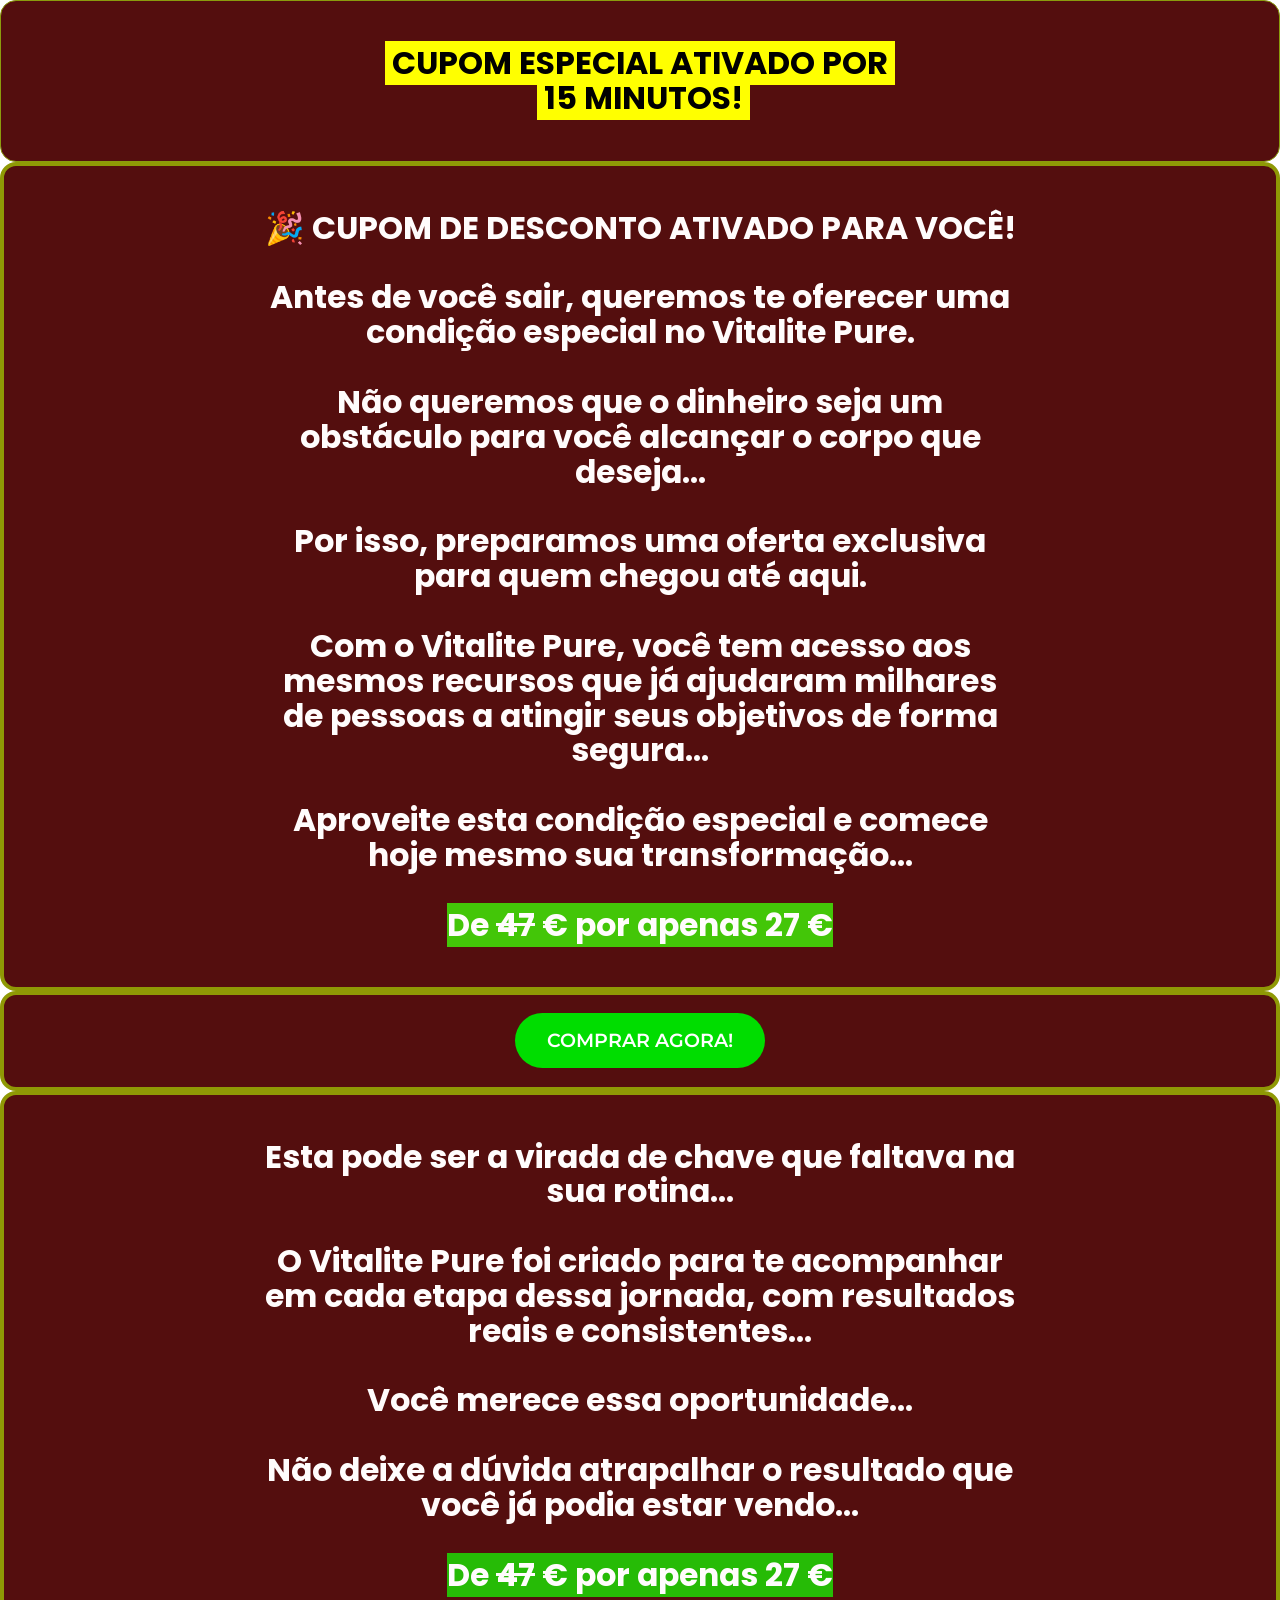
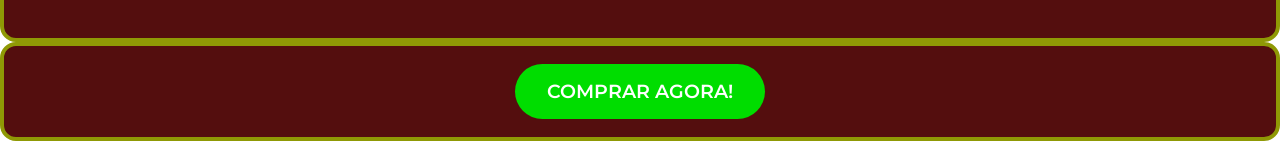
==== back/index.html @ b8b9755d "Add /back exit-intent recovery page and point vsl/vsl-9 to it Recria a pagina de recuperacao (antes " ====
<!doctype html>
<html lang="pt-BR" dir="ltr">
<head>
<meta charset="utf-8">
<meta name="viewport" content="width=device-width,initial-scale=1,shrink-to-fit=no">
<meta name="robots" content="index, follow">
<meta property="og:type" content="website">
<meta property="og:title" content="Vitalite Pure">
<meta property="og:description" content="Offre speciale Vitalite Pure">
<title>Vitalite Pure</title>
<link rel="preconnect" href="https://fonts.googleapis.com">
<link rel="preconnect" href="https://fonts.gstatic.com" crossorigin>
<link href="https://fonts.googleapis.com/css2?family=Poppins:wght@300;400;500;600;700;800&family=Roboto:wght@300;400;500;600;700;800&family=Montserrat:wght@300;400;500;600;700;800&display=swap" rel="stylesheet">
<style>
    html{scroll-behavior:smooth}
    body{margin:0;padding:0;background-color:#fff;overflow-x:hidden;font-family:Roboto,sans-serif}
    h2{font-family:Poppins,sans-serif;margin:0}
    img{max-width:100%}
    .coupon-box{border:1px solid #8b9c0d;border-radius:16px;margin:0;padding:3vh 20vw;background-color:#540e0e}
    .offer-box{border:4px solid #8f9905;border-radius:16px;margin:0;padding:3vh 20vw;background-color:#540e0e}
    .cta-box{border:4px solid #8f9905;border-radius:16px;margin:0;padding:.01vh 20vw;background-color:#540e0e}
    @media (max-width:1200px){
        .coupon-box,.offer-box{padding:2.25vh 15vw}
        .cta-box{padding:.001vh 15vw}
    }
    @media (max-width:600px){
        .coupon-box,.offer-box{padding:1.5vh 1.5vw}
        .cta-box{padding:.75vh .75vw}
    }
    .coupon-headline{font-size:1.65vw;text-align:center;padding:2vh 0;color:#000;line-height:1.1;font-weight:400}
    .offer-text{font-size:1.65vw;text-align:center;padding:2vh 0;color:#fffcfc;line-height:1.1;font-weight:400}
    @media (max-width:1200px){
        .coupon-headline,.offer-text{font-size:2.5vw;padding:1.5vh 0}
    }
    @media (max-width:600px){
        .coupon-headline,.offer-text{font-size:4.5vw;padding:1.5vh 0}
    }
    .cta-button{background-color:#0d0;border-radius:32px;border:none;color:#fff;padding:16px 32px;font-weight:600;font-family:Montserrat,sans-serif;display:block;width:fit-content;text-align:center;margin:2vh auto;font-size:1.49vw;cursor:pointer}
    @media (max-width:1200px){.cta-button{font-size:2.25vw}}
    @media (max-width:640px){.cta-button{font-size:4.5vw}}
    .zooming{animation:zooming 1.25s ease infinite}
    @keyframes zooming{0%{transform:scale(1,1)}50%{transform:scale(1.1,1.1)}100%{transform:scale(1,1)}}
</style>
</head>
<body>

    <div class="coupon-box">
        <div class="coupon-headline">
            <h2><span style="background-color:#ff0">&nbsp;<b>CUPOM ESPECIAL ATIVADO POR</b>&nbsp;</span><br>&nbsp;<span style="background-color:#ff0">&nbsp;<b>15 MINUTOS!</b>&nbsp;</span></h2>
        </div>
    </div>

    <div class="offer-box">
        <div class="offer-text">
            <h2>
                🎉 CUPOM DE DESCONTO ATIVADO PARA VOCÊ!<br><br>
                Antes de você sair, queremos te oferecer uma condição especial no Vitalite Pure.<br><br>
                Não queremos que o dinheiro seja um obstáculo para você alcançar o corpo que deseja...<br><br>
                Por isso, preparamos uma oferta exclusiva para quem chegou até aqui.<br><br>
                Com o Vitalite Pure, você tem acesso aos mesmos recursos que já ajudaram milhares de pessoas a atingir seus objetivos de forma segura...<br><br>
                Aproveite esta condição especial e comece hoje mesmo sua transformação...<br><br>
                <span style="background-color:#43c608">De&nbsp;<del>47</del>&nbsp;€ por apenas 27 €</span>
            </h2>
        </div>
    </div>

    <div class="cta-box">
        <p class="cta-button zooming" id="cta-1">COMPRAR AGORA!</p>
    </div>

    <div class="offer-box">
        <div class="offer-text">
            <h2>
                Esta pode ser a virada de chave que faltava na sua rotina...<br><br>
                O Vitalite Pure foi criado para te acompanhar em cada etapa dessa jornada, com resultados reais e consistentes...<br><br>
                Você merece essa oportunidade...<br><br>
                Não deixe a dúvida atrapalhar o resultado que você já podia estar vendo...<br><br>
                <span style="background-color:#26bb06">De&nbsp;<del>47</del>&nbsp;€ por apenas 27 €</span>
            </h2>
        </div>
    </div>

    <div class="cta-box">
        <p class="cta-button zooming" id="cta-2">COMPRAR AGORA!</p>
    </div>


<script>
    var CHECKOUT_URL = "https://checkout.kashpay.com.br/checkout/checkout-1781483307195";
    document.getElementById("cta-1").addEventListener("click", function () {
        window.location.href = CHECKOUT_URL;
    });
    document.getElementById("cta-2").addEventListener("click", function () {
        window.location.href = CHECKOUT_URL;
    });
</script>
</body>
</html>
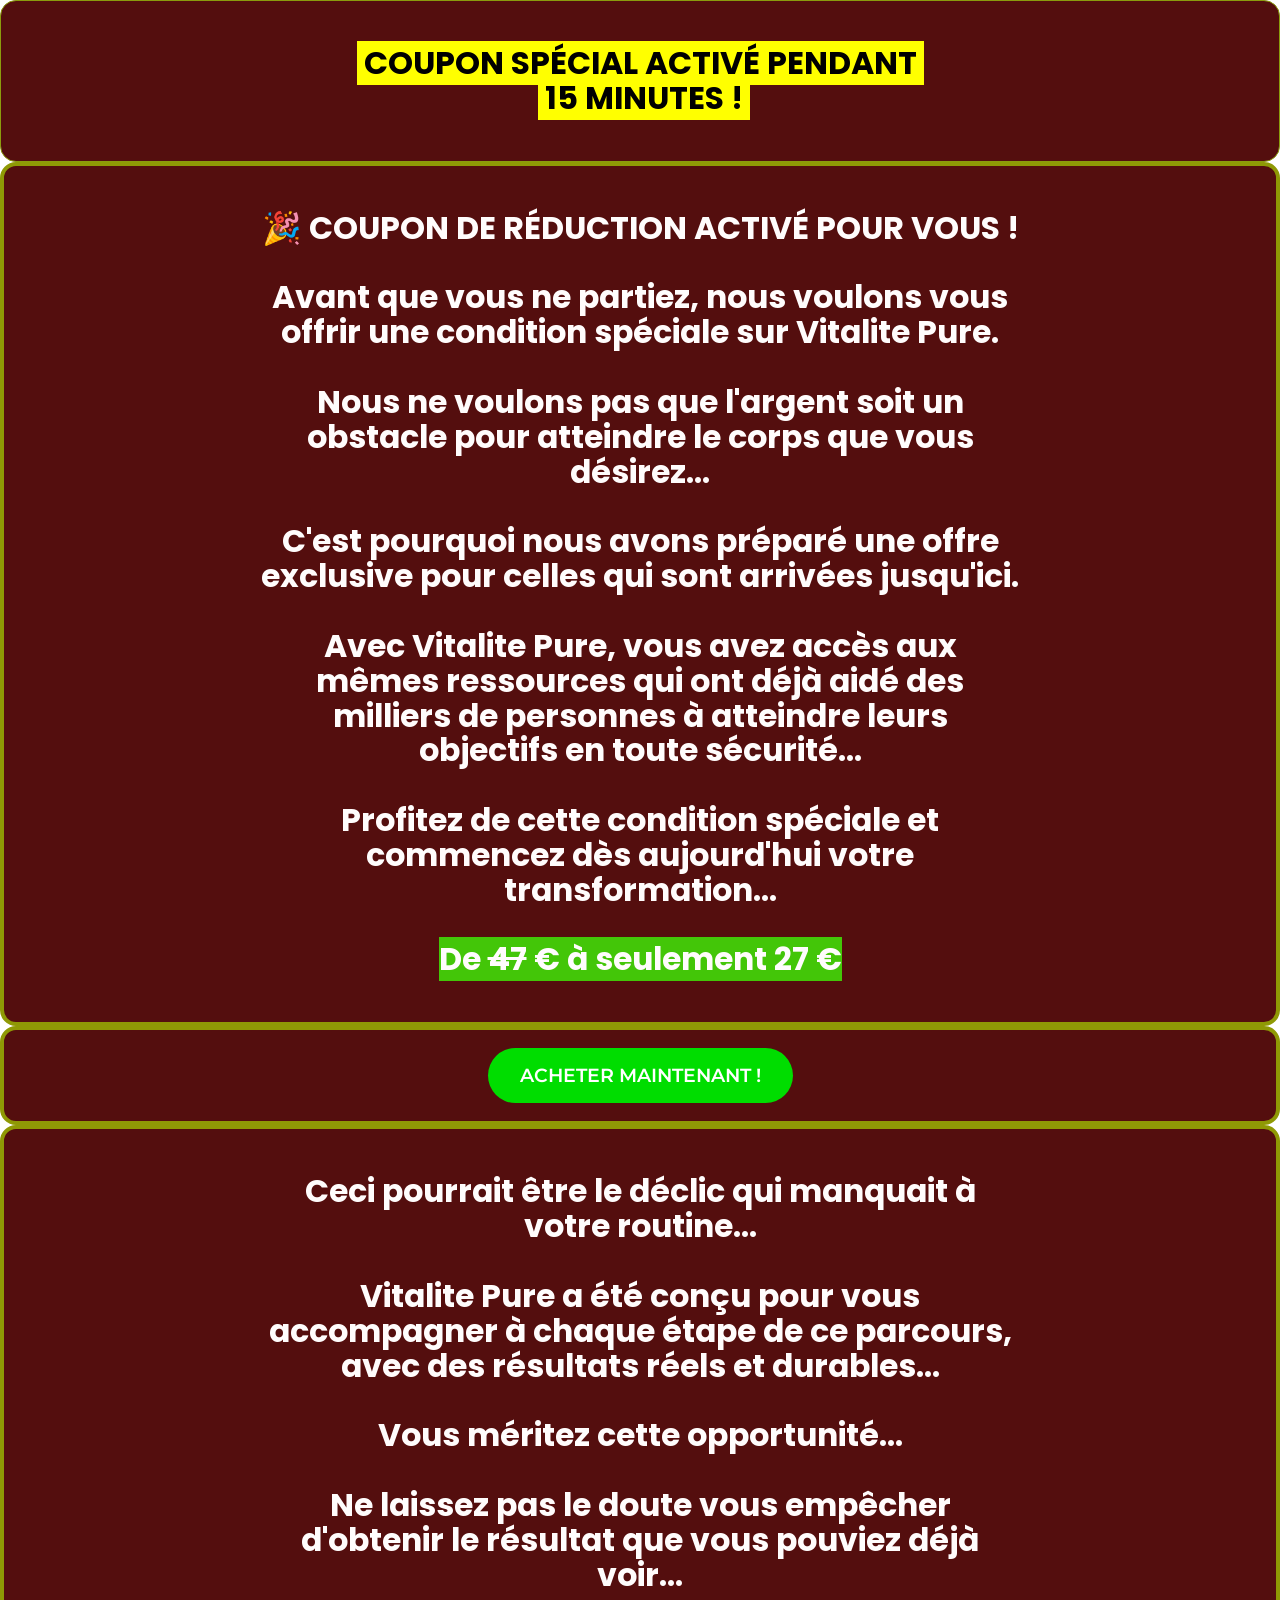
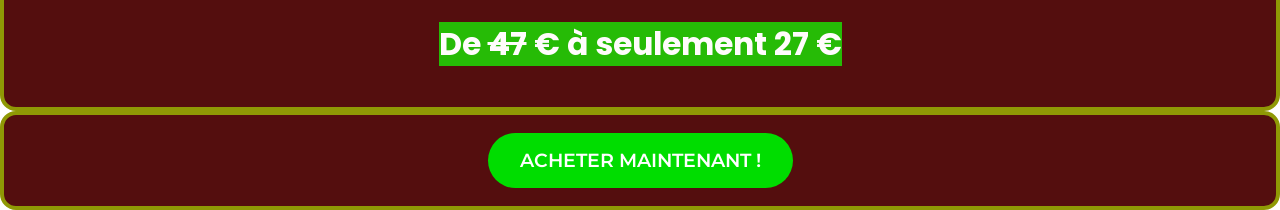
==== commit 59ee62f3: "Translate /back page to French O conteudo estava em portugues por engano; as demais paginas do funil" ====
--- a/back/index.html
+++ b/back/index.html
@@ -6,7 +6,7 @@
 <meta name="robots" content="index, follow">
 <meta property="og:type" content="website">
 <meta property="og:title" content="Vitalite Pure">
-<meta property="og:description" content="Offre speciale Vitalite Pure">
+<meta property="og:description" content="Offre sp&eacute;ciale Vitalite Pure">
 <title>Vitalite Pure</title>
 <link rel="preconnect" href="https://fonts.googleapis.com">
 <link rel="preconnect" href="https://fonts.gstatic.com" crossorigin>
@@ -46,42 +46,42 @@
 
     <div class="coupon-box">
         <div class="coupon-headline">
-            <h2><span style="background-color:#ff0">&nbsp;<b>CUPOM ESPECIAL ATIVADO POR</b>&nbsp;</span><br>&nbsp;<span style="background-color:#ff0">&nbsp;<b>15 MINUTOS!</b>&nbsp;</span></h2>
+            <h2><span style="background-color:#ff0">&nbsp;<b>COUPON SP&Eacute;CIAL ACTIV&Eacute; PENDANT</b>&nbsp;</span><br>&nbsp;<span style="background-color:#ff0">&nbsp;<b>15 MINUTES !</b>&nbsp;</span></h2>
         </div>
     </div>
 
     <div class="offer-box">
         <div class="offer-text">
             <h2>
-                🎉 CUPOM DE DESCONTO ATIVADO PARA VOCÊ!<br><br>
-                Antes de você sair, queremos te oferecer uma condição especial no Vitalite Pure.<br><br>
-                Não queremos que o dinheiro seja um obstáculo para você alcançar o corpo que deseja...<br><br>
-                Por isso, preparamos uma oferta exclusiva para quem chegou até aqui.<br><br>
-                Com o Vitalite Pure, você tem acesso aos mesmos recursos que já ajudaram milhares de pessoas a atingir seus objetivos de forma segura...<br><br>
-                Aproveite esta condição especial e comece hoje mesmo sua transformação...<br><br>
-                <span style="background-color:#43c608">De&nbsp;<del>47</del>&nbsp;€ por apenas 27 €</span>
+                🎉 COUPON DE R&Eacute;DUCTION ACTIV&Eacute; POUR VOUS !<br><br>
+                Avant que vous ne partiez, nous voulons vous offrir une condition sp&eacute;ciale sur Vitalite Pure.<br><br>
+                Nous ne voulons pas que l'argent soit un obstacle pour atteindre le corps que vous d&eacute;sirez...<br><br>
+                C'est pourquoi nous avons pr&eacute;par&eacute; une offre exclusive pour celles qui sont arriv&eacute;es jusqu'ici.<br><br>
+                Avec Vitalite Pure, vous avez acc&egrave;s aux m&ecirc;mes ressources qui ont d&eacute;j&agrave; aid&eacute; des milliers de personnes &agrave; atteindre leurs objectifs en toute s&eacute;curit&eacute;...<br><br>
+                Profitez de cette condition sp&eacute;ciale et commencez d&egrave;s aujourd'hui votre transformation...<br><br>
+                <span style="background-color:#43c608">De&nbsp;<del>47</del>&nbsp;&euro; &agrave; seulement 27 &euro;</span>
             </h2>
         </div>
     </div>
 
     <div class="cta-box">
-        <p class="cta-button zooming" id="cta-1">COMPRAR AGORA!</p>
+        <p class="cta-button zooming" id="cta-1">ACHETER MAINTENANT !</p>
     </div>
 
     <div class="offer-box">
         <div class="offer-text">
             <h2>
-                Esta pode ser a virada de chave que faltava na sua rotina...<br><br>
-                O Vitalite Pure foi criado para te acompanhar em cada etapa dessa jornada, com resultados reais e consistentes...<br><br>
-                Você merece essa oportunidade...<br><br>
-                Não deixe a dúvida atrapalhar o resultado que você já podia estar vendo...<br><br>
-                <span style="background-color:#26bb06">De&nbsp;<del>47</del>&nbsp;€ por apenas 27 €</span>
+                Ceci pourrait &ecirc;tre le d&eacute;clic qui manquait &agrave; votre routine...<br><br>
+                Vitalite Pure a &eacute;t&eacute; con&ccedil;u pour vous accompagner &agrave; chaque &eacute;tape de ce parcours, avec des r&eacute;sultats r&eacute;els et durables...<br><br>
+                Vous m&eacute;ritez cette opportunit&eacute;...<br><br>
+                Ne laissez pas le doute vous emp&ecirc;cher d'obtenir le r&eacute;sultat que vous pouviez d&eacute;j&agrave; voir...<br><br>
+                <span style="background-color:#26bb06">De&nbsp;<del>47</del>&nbsp;&euro; &agrave; seulement 27 &euro;</span>
             </h2>
         </div>
     </div>
 
     <div class="cta-box">
-        <p class="cta-button zooming" id="cta-2">COMPRAR AGORA!</p>
+        <p class="cta-button zooming" id="cta-2">ACHETER MAINTENANT !</p>
     </div>
 
 
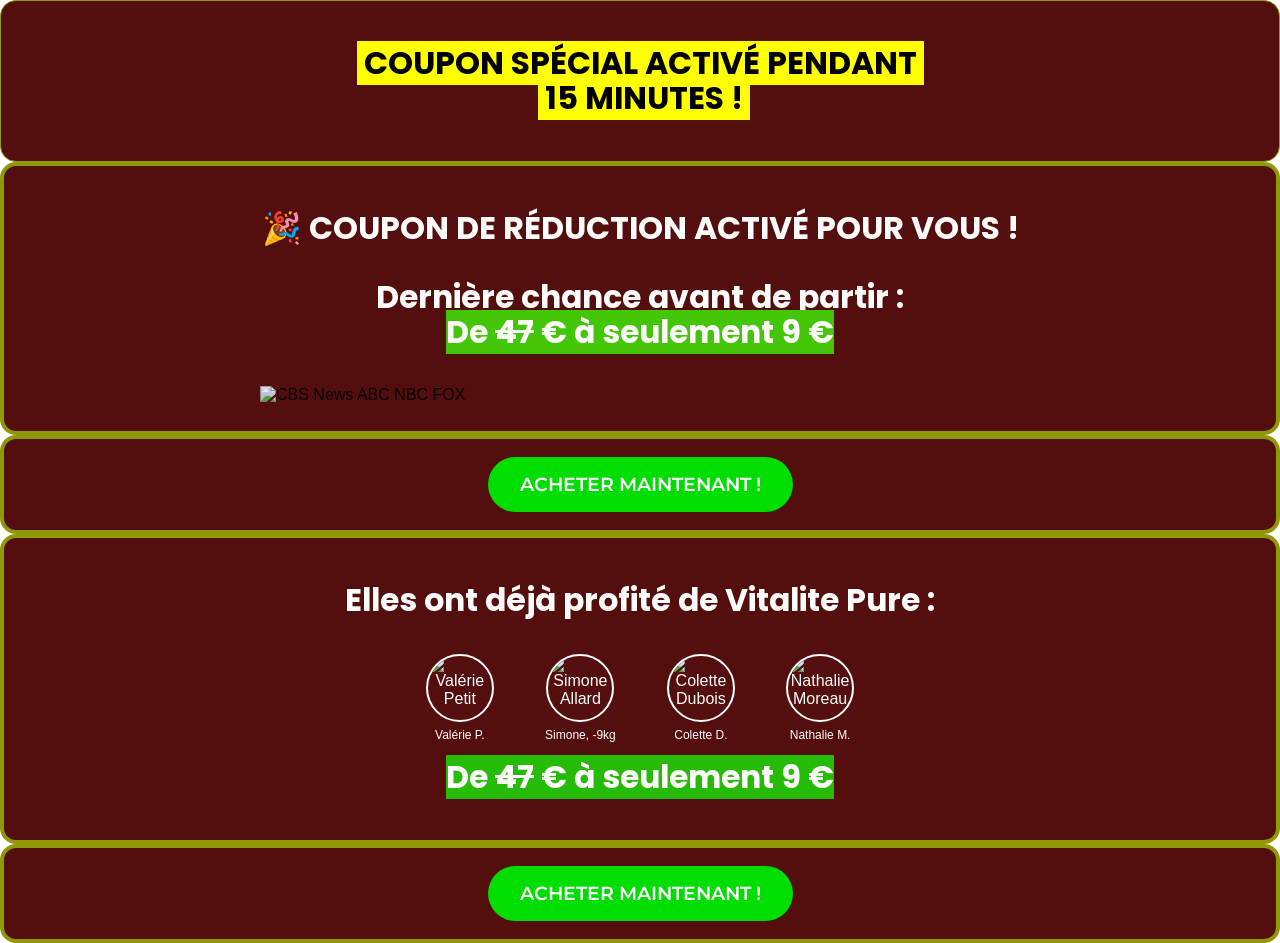
==== commit 969fba55: "Cut copy and add trust images to /back, drop price to 9 euros Substitui os blocos longos de texto po" ====
--- a/back/index.html
+++ b/back/index.html
@@ -40,6 +40,11 @@
     @media (max-width:640px){.cta-button{font-size:4.5vw}}
     .zooming{animation:zooming 1.25s ease infinite}
     @keyframes zooming{0%{transform:scale(1,1)}50%{transform:scale(1.1,1.1)}100%{transform:scale(1,1)}}
+    .media-proof{max-width:500px;margin:2vh auto 0;opacity:.9}
+    .avatar-row{display:flex;justify-content:center;gap:4vw;margin:2vh auto 0;flex-wrap:wrap}
+    .avatar-item{text-align:center;color:#fffcfc}
+    .avatar-item img{width:64px;height:64px;border-radius:50%;object-fit:cover;display:block;margin:0 auto 6px;border:2px solid #fff}
+    .avatar-item span{font-size:12px;display:block}
 </style>
 </head>
 <body>
@@ -54,14 +59,11 @@
         <div class="offer-text">
             <h2>
                 🎉 COUPON DE R&Eacute;DUCTION ACTIV&Eacute; POUR VOUS !<br><br>
-                Avant que vous ne partiez, nous voulons vous offrir une condition sp&eacute;ciale sur Vitalite Pure.<br><br>
-                Nous ne voulons pas que l'argent soit un obstacle pour atteindre le corps que vous d&eacute;sirez...<br><br>
-                C'est pourquoi nous avons pr&eacute;par&eacute; une offre exclusive pour celles qui sont arriv&eacute;es jusqu'ici.<br><br>
-                Avec Vitalite Pure, vous avez acc&egrave;s aux m&ecirc;mes ressources qui ont d&eacute;j&agrave; aid&eacute; des milliers de personnes &agrave; atteindre leurs objectifs en toute s&eacute;curit&eacute;...<br><br>
-                Profitez de cette condition sp&eacute;ciale et commencez d&egrave;s aujourd'hui votre transformation...<br><br>
-                <span style="background-color:#43c608">De&nbsp;<del>47</del>&nbsp;&euro; &agrave; seulement 27 &euro;</span>
+                Derni&egrave;re chance avant de partir :<br>
+                <span style="background-color:#43c608">De&nbsp;<del>47</del>&nbsp;&euro; &agrave; seulement 9 &euro;</span>
             </h2>
         </div>
+        <img class="media-proof" src="https://vitalitepure.online/wp-content/uploads/2024/11/22bc3ffc-8666-4500-ae65-5a3e77a2405c-1024x158-1-768x119.webp" alt="CBS News ABC NBC FOX" width="760" height="119">
     </div>
 
     <div class="cta-box">
@@ -70,13 +72,28 @@
 
     <div class="offer-box">
         <div class="offer-text">
-            <h2>
-                Ceci pourrait &ecirc;tre le d&eacute;clic qui manquait &agrave; votre routine...<br><br>
-                Vitalite Pure a &eacute;t&eacute; con&ccedil;u pour vous accompagner &agrave; chaque &eacute;tape de ce parcours, avec des r&eacute;sultats r&eacute;els et durables...<br><br>
-                Vous m&eacute;ritez cette opportunit&eacute;...<br><br>
-                Ne laissez pas le doute vous emp&ecirc;cher d'obtenir le r&eacute;sultat que vous pouviez d&eacute;j&agrave; voir...<br><br>
-                <span style="background-color:#26bb06">De&nbsp;<del>47</del>&nbsp;&euro; &agrave; seulement 27 &euro;</span>
-            </h2>
+            <h2>Elles ont d&eacute;j&agrave; profit&eacute; de Vitalite Pure :</h2>
+        </div>
+        <div class="avatar-row">
+            <div class="avatar-item">
+                <img src="https://pure-vitalite.online/wp-content/uploads/2026/01/1.webp" alt="Val&eacute;rie Petit" loading="lazy">
+                <span>Val&eacute;rie P.</span>
+            </div>
+            <div class="avatar-item">
+                <img src="https://pure-vitalite.online/wp-content/uploads/2026/01/10.webp" alt="Simone Allard" loading="lazy">
+                <span>Simone, -9kg</span>
+            </div>
+            <div class="avatar-item">
+                <img src="https://pure-vitalite.online/wp-content/uploads/2026/01/3.webp" alt="Colette Dubois" loading="lazy">
+                <span>Colette D.</span>
+            </div>
+            <div class="avatar-item">
+                <img src="https://pure-vitalite.online/wp-content/uploads/2026/01/15.webp" alt="Nathalie Moreau" loading="lazy">
+                <span>Nathalie M.</span>
+            </div>
+        </div>
+        <div class="offer-text">
+            <h2><span style="background-color:#26bb06">De&nbsp;<del>47</del>&nbsp;&euro; &agrave; seulement 9 &euro;</span></h2>
         </div>
     </div>
 
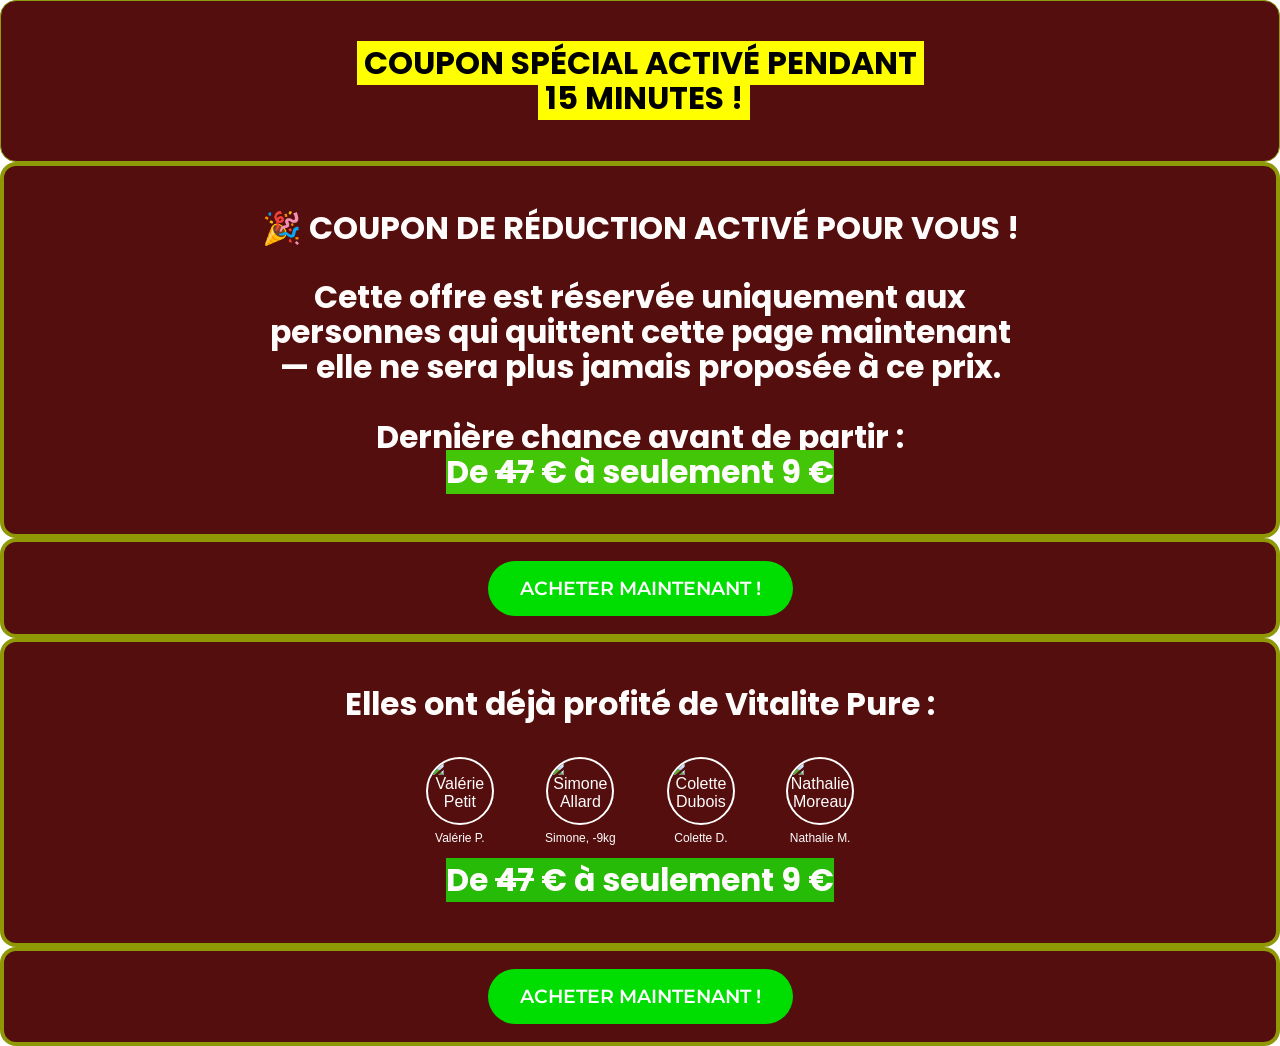
==== commit f4ece44b: "Swap media-outlet image for persuasive unique-offer copy on /back Remove o selo CBS/ABC/NBC/FOX e ad" ====
--- a/back/index.html
+++ b/back/index.html
@@ -40,7 +40,6 @@
     @media (max-width:640px){.cta-button{font-size:4.5vw}}
     .zooming{animation:zooming 1.25s ease infinite}
     @keyframes zooming{0%{transform:scale(1,1)}50%{transform:scale(1.1,1.1)}100%{transform:scale(1,1)}}
-    .media-proof{max-width:500px;margin:2vh auto 0;opacity:.9}
     .avatar-row{display:flex;justify-content:center;gap:4vw;margin:2vh auto 0;flex-wrap:wrap}
     .avatar-item{text-align:center;color:#fffcfc}
     .avatar-item img{width:64px;height:64px;border-radius:50%;object-fit:cover;display:block;margin:0 auto 6px;border:2px solid #fff}
@@ -59,11 +58,11 @@
         <div class="offer-text">
             <h2>
                 🎉 COUPON DE R&Eacute;DUCTION ACTIV&Eacute; POUR VOUS !<br><br>
+                Cette offre est r&eacute;serv&eacute;e uniquement aux personnes qui quittent cette page maintenant &mdash; elle ne sera plus jamais propos&eacute;e &agrave; ce prix.<br><br>
                 Derni&egrave;re chance avant de partir :<br>
                 <span style="background-color:#43c608">De&nbsp;<del>47</del>&nbsp;&euro; &agrave; seulement 9 &euro;</span>
             </h2>
         </div>
-        <img class="media-proof" src="https://vitalitepure.online/wp-content/uploads/2024/11/22bc3ffc-8666-4500-ae65-5a3e77a2405c-1024x158-1-768x119.webp" alt="CBS News ABC NBC FOX" width="760" height="119">
     </div>
 
     <div class="cta-box">
